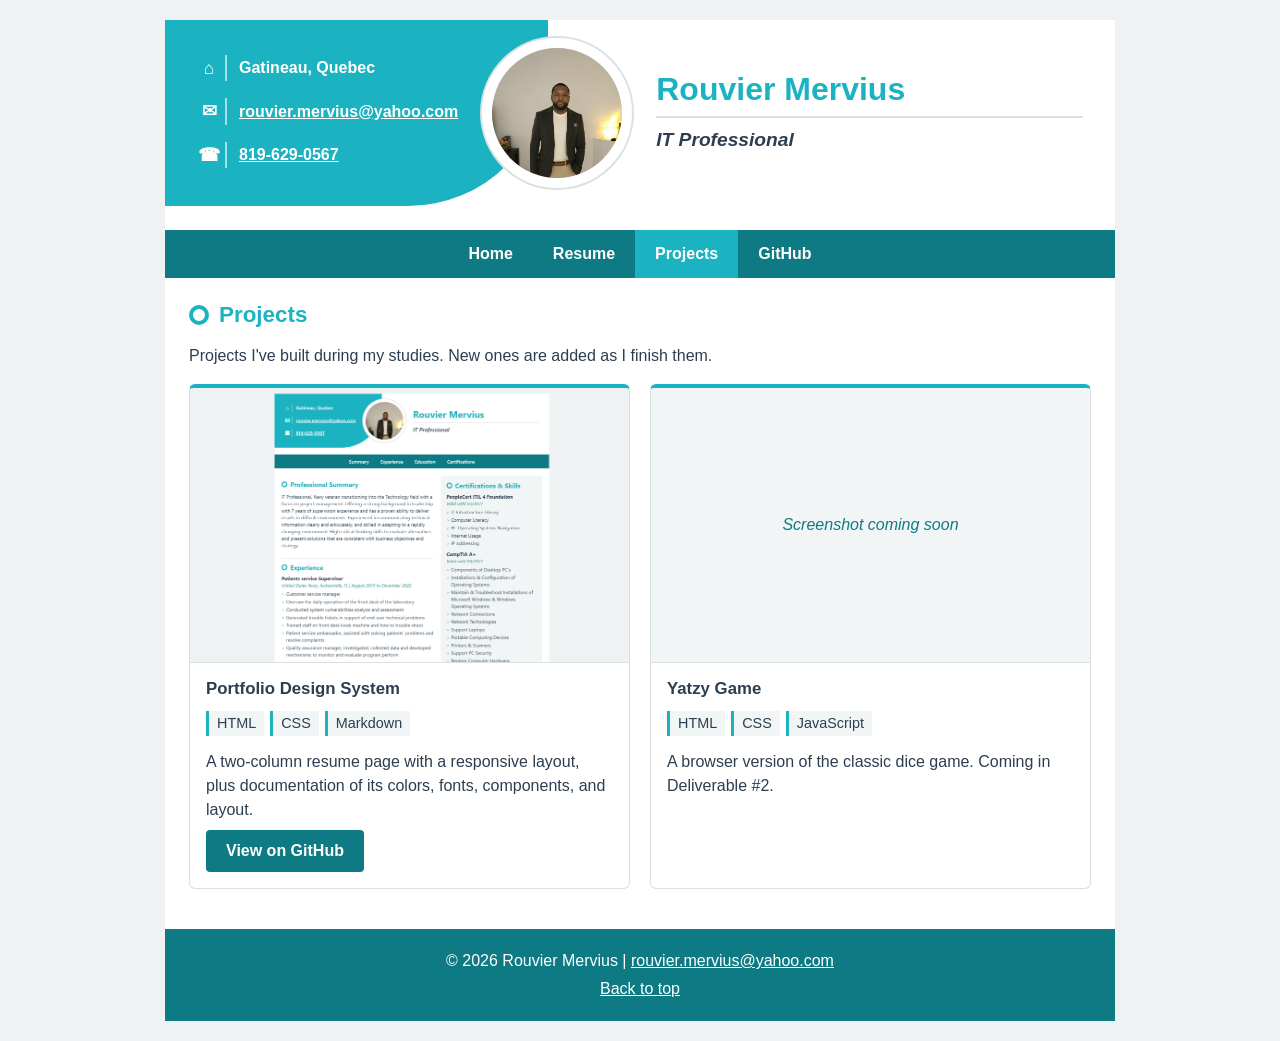
==== projects.html @ be3dce97 "Portfolio: add home, resume, and projects pages" ====
<!DOCTYPE html>
<html lang="en">
<head>
    <meta charset="UTF-8">
    <meta name="viewport" content="width=device-width, initial-scale=1.0">
    <title>Rouvier Mervius | Projects</title>
    <link rel="stylesheet" href="styles.css">
</head>
<body>
<div class="page" id="top">

    <!-- Header: contact panel, photo, name -->
    <header class="header">
        <ul class="contact">
            <li><span class="icon" aria-hidden="true">&#8962;</span>Gatineau, Quebec</li>
            <li><span class="icon" aria-hidden="true">&#9993;</span><a href="mailto:rouvier.mervius@yahoo.com">rouvier.mervius@yahoo.com</a></li>
            <li><span class="icon" aria-hidden="true">&#9742;</span><a href="tel:+18196290567">819-629-0567</a></li>
        </ul>

        <div class="photo">
            <img src="photo.jpg" alt="Rouvier Mervius">
        </div>

        <div class="name-block">
            <h1>Rouvier Mervius</h1>
            <p>IT Professional</p>
        </div>
    </header>

    <nav class="nav" aria-label="Main">
        <ul>
            <li><a href="index.html">Home</a></li>
            <li><a href="resume.html">Resume</a></li>
            <li><a href="projects.html" aria-current="page">Projects</a></li>
            <li><a href="https://github.com/2Kbest">GitHub</a></li>
        </ul>
    </nav>

    <main class="content">
        <section>
            <h2>Projects</h2>
            <p class="intro">Projects I've built during my studies. New ones are added as I finish them.</p>

            <div class="cards">
                <!-- Project card: copy this whole <article> to add a new project -->
                <article class="card">
                    <img src="desktop.png" alt="Screenshot of my portfolio resume page">
                    <div class="card-body">
                        <h3>Portfolio Design System</h3>
                        <ul class="tags">
                            <li>HTML</li>
                            <li>CSS</li>
                            <li>Markdown</li>
                        </ul>
                        <p>A two-column resume page with a responsive layout, plus documentation of its colors, fonts, components, and layout.</p>
                        <a class="btn" href="https://github.com/2Kbest/portfolio-the-project-">View on GitHub</a>
                    </div>
                </article>

                <article class="card">
                    <div class="card-placeholder">Screenshot coming soon</div>
                    <div class="card-body">
                        <h3>Yatzy Game</h3>
                        <ul class="tags">
                            <li>HTML</li>
                            <li>CSS</li>
                            <li>JavaScript</li>
                        </ul>
                        <p>A browser version of the classic dice game. Coming in Deliverable #2.</p>
                    </div>
                </article>
            </div>
        </section>
    </main>

    <footer class="footer">
        <p>&copy; 2026 Rouvier Mervius | <a href="mailto:rouvier.mervius@yahoo.com">rouvier.mervius@yahoo.com</a></p>
        <p><a href="#top">Back to top</a></p>
    </footer>

</div>
</body>
</html>
---- styles.css ----
/* ===== COLORS: change these to try a new look ===== */
:root {
    --main: #1bb3c1;        /* header panel, headings, markers */
    --main-dark: #0e7a84;   /* links and dates */
    --background: #eef2f3;  /* behind the page */

    --text: #2c3e50;
    --muted: #6b7378;
    --shade: #f2f5f6;
    --line: #d9e1e3;
}

* {
    box-sizing: border-box;
}

body {
    margin: 0;
    padding: 20px;
    font-family: "Segoe UI", Arial, sans-serif;
    color: var(--text);
    background: var(--background);
}

a {
    color: var(--main-dark);
}

.page {
    max-width: 950px;
    margin: 0 auto;
    background: #fff;
}

/* ===== Header ===== */
.header {
    display: grid;
    grid-template-columns: auto auto 1fr;
    align-items: center;
    gap: 24px;
    padding-right: 32px;
}

.contact {
    list-style: none;
    margin: 0;
    padding: 28px 90px 28px 28px;
    background: var(--main);
    color: #fff;
    border-radius: 0 0 140px 0;
}

.contact li {
    display: flex;
    align-items: center;
    gap: 12px;
    padding: 7px 0;
    font-weight: 600;
}

.contact a {
    color: #fff;
}

.icon {
    width: 34px;
    border-right: 2px solid rgba(255, 255, 255, 0.6);
    text-align: center;
    font-size: 1.1rem;
    flex-shrink: 0;
}

.photo {
    width: 150px;
    height: 150px;
    margin-left: -90px;
    border-radius: 50%;
    border: 10px solid #fff;
    box-shadow: 0 0 0 2px var(--line);
    background: var(--shade);
    display: grid;
    place-items: center;
    overflow: hidden;
}

.photo span {
    font-size: 2.6rem;
    font-weight: 700;
    color: var(--main-dark);
}

.photo img {
    width: 100%;
    height: 100%;
    object-fit: cover;
}

h1 {
    margin: 0;
    font-size: 2rem;
    color: var(--main);
}

.name-block p {
    margin: 8px 0 0;
    padding-top: 8px;
    border-top: 2px solid var(--line);
    font-size: 1.2rem;
    font-weight: 600;
    font-style: italic;
}

/* ===== Nav ===== */
.nav {
    background: var(--main-dark);
    margin-top: 24px;
}

.nav ul {
    display: flex;
    justify-content: center;
    flex-wrap: wrap;
    margin: 0;
}

.nav li {
    padding: 0;
    margin: 0;
}

.nav li::before {
    content: none;
}

.nav a {
    display: block;
    padding: 12px 20px;
    color: #fff;
    font-weight: 600;
    text-decoration: none;
}

.nav a:hover,
.nav a:focus-visible {
    background: var(--main);
}

.nav a[aria-current="page"] {
    background: var(--main);
}

/* ===== Buttons ===== */
.btn {
    display: inline-block;
    padding: 10px 18px;
    border: 2px solid var(--main-dark);
    border-radius: 4px;
    background: var(--main-dark);
    color: #fff;
    font-weight: 600;
    text-decoration: none;
}

.btn:hover,
.btn:focus-visible {
    background: var(--main);
    border-color: var(--main);
}

.btn-outline {
    background: #fff;
    color: var(--main-dark);
}

.btn-outline:hover,
.btn-outline:focus-visible {
    color: #fff;
}

.btn-row {
    display: flex;
    flex-wrap: wrap;
    gap: 12px;
    margin-top: 16px;
}

/* ===== One-column pages (Home, Projects) ===== */
.content {
    padding: 8px 24px 24px;
}

.content section:last-child {
    border-bottom: none;
}

.intro {
    max-width: 70ch;
}

/* ===== Cards (recurring component) ===== */
.cards {
    display: grid;
    grid-template-columns: repeat(auto-fit, minmax(250px, 1fr));
    gap: 20px;
    margin-top: 12px;
}

.card {
    display: flex;
    flex-direction: column;
    border: 1px solid var(--line);
    border-top: 4px solid var(--main);
    border-radius: 6px;
    overflow: hidden;
    background: #fff;
}

.card img,
.card-placeholder {
    display: block;
    width: 100%;
    aspect-ratio: 16 / 10;
    object-fit: cover;
    object-position: top;
    border-bottom: 1px solid var(--line);
}

.card-placeholder {
    display: grid;
    place-items: center;
    background: var(--shade);
    color: var(--main-dark);
    font-style: italic;
}

.card-body {
    display: flex;
    flex-direction: column;
    gap: 8px;
    flex: 1;
    padding: 16px;
}

.card-body p {
    margin: 0;
}

.card-body .btn {
    margin-top: auto;
    align-self: flex-start;
}

.card .tags li {
    background: var(--shade);
}

/* ===== Two columns ===== */
.columns {
    display: grid;
    grid-template-columns: 3fr 2fr;
    gap: 24px;
    padding: 24px;
}

.col-shaded {
    background: var(--shade);
    padding: 4px 20px;
    border-radius: 6px;
}

section {
    padding: 16px 0;
    border-bottom: 2px solid var(--line);
}

.col section:last-child {
    border-bottom: none;
}

h2 {
    display: flex;
    align-items: center;
    gap: 10px;
    margin: 0 0 12px;
    font-size: 1.4rem;
    color: var(--main);
}

h2::before {
    content: "";
    width: 12px;
    height: 12px;
    border: 4px solid var(--main);
    border-radius: 50%;
}

h3 {
    margin: 0;
    font-size: 1.05rem;
}

.entry {
    margin-bottom: 14px;
}

.meta {
    margin: 2px 0 6px;
    color: var(--main-dark);
    font-style: italic;
    font-size: 0.95rem;
}

p, li {
    font-size: 1rem;
    line-height: 1.5;
}

/* Lists with the template's arrow markers */
ul {
    margin: 4px 0 0;
    padding-left: 0;
    list-style: none;
}

li {
    position: relative;
    padding-left: 16px;
    margin-bottom: 3px;
}

li::before {
    content: "\203A";
    position: absolute;
    left: 2px;
    color: var(--main);
    font-weight: 700;
}

li ul {
    margin-top: 6px;
}

/* Short items (TCP/IP, LAN, ...) shown as small tags */
.tags {
    display: flex;
    flex-wrap: wrap;
    gap: 6px;
    margin-bottom: 6px;
}

.tags li {
    padding: 2px 8px;
    margin: 0;
    background: #fff;
    border-left: 3px solid var(--main);
    font-size: 0.9rem;
}

.tags li::before {
    content: none;
}

/* Header icons are inside .contact li, so skip the arrows there */
.contact li {
    padding-left: 0;
}

.contact li::before {
    content: none;
}

/* ===== Footer ===== */
.footer {
    background: var(--main-dark);
    color: #fff;
    text-align: center;
    padding: 16px;
}

.footer p {
    margin: 4px 0;
}

.footer a {
    color: #fff;
}

/* ===== Phones and small screens ===== */
@media (max-width: 700px) {
    body {
        padding: 10px;
    }

    .header {
        grid-template-columns: 1fr;
        padding: 0 0 16px;
        text-align: center;
    }

    .photo {
        order: 1;
        margin: 24px auto 0;
    }

    .name-block {
        order: 2;
        padding: 0 16px;
    }

    .contact {
        order: 3;
        padding: 20px;
        border-radius: 0 0 50px 50px;
    }

    .contact li {
        justify-content: center;
    }

    .nav ul {
        flex-direction: column;
        text-align: center;
    }

    .content {
        padding: 8px 16px 16px;
    }

    .columns {
        grid-template-columns: 1fr;
        padding: 16px;
    }

    h1 {
        font-size: 1.5rem;
    }

    h2 {
        font-size: 1.3rem;
    }

    h3 {
        font-size: 1.1rem;
    }
}
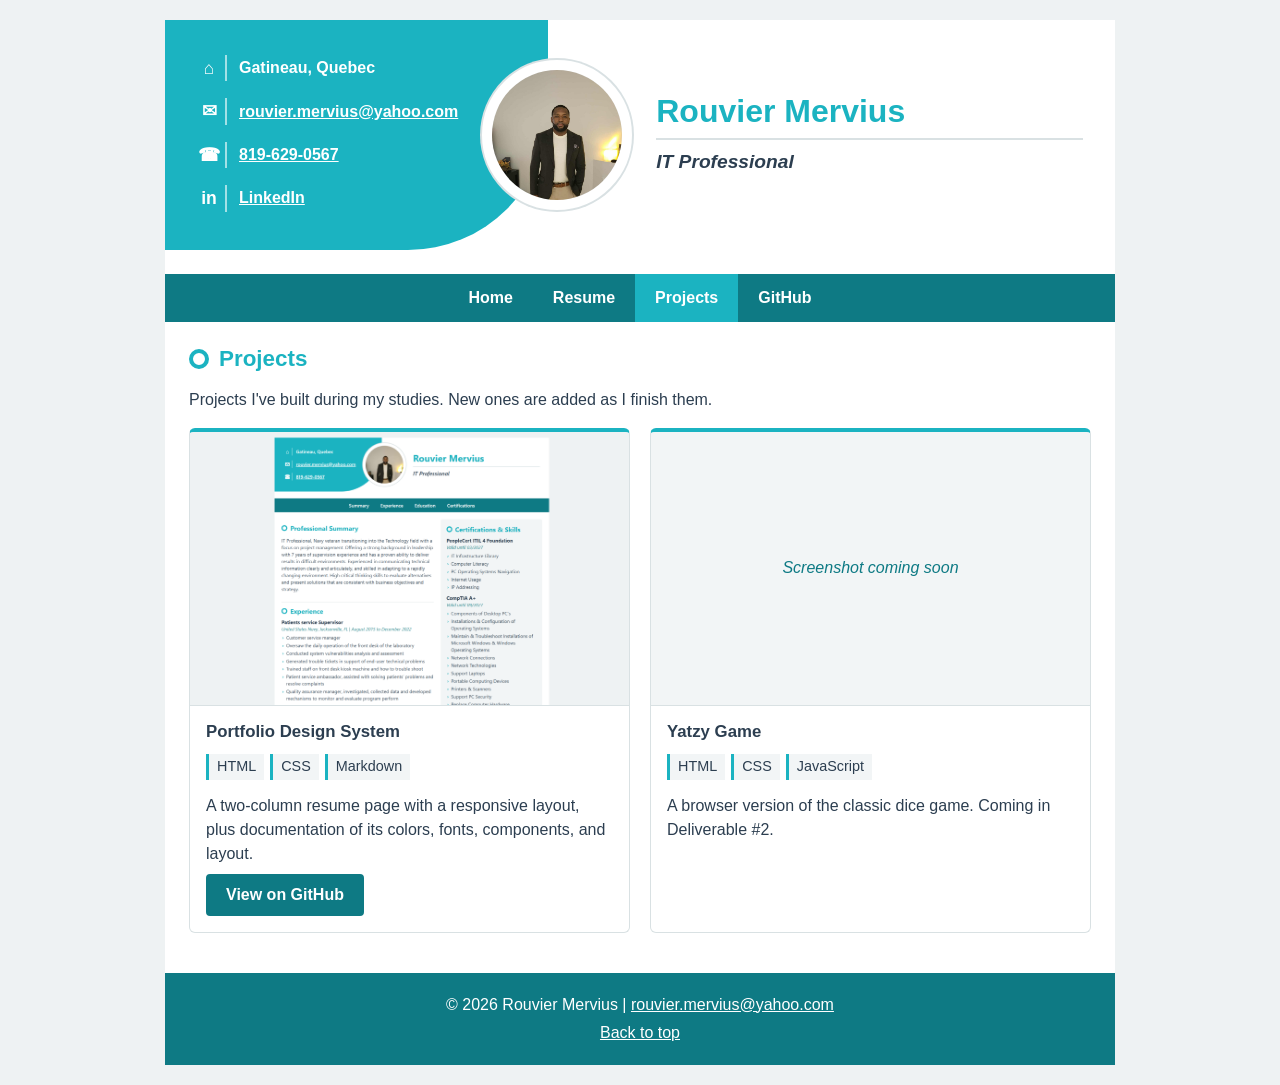
==== commit 333f1037: "Add LinkedIn link (review feedback)" ====
--- a/projects.html
+++ b/projects.html
@@ -15,6 +15,7 @@
             <li><span class="icon" aria-hidden="true">&#8962;</span>Gatineau, Quebec</li>
             <li><span class="icon" aria-hidden="true">&#9993;</span><a href="mailto:rouvier.mervius@yahoo.com">rouvier.mervius@yahoo.com</a></li>
             <li><span class="icon" aria-hidden="true">&#9742;</span><a href="tel:+18196290567">819-629-0567</a></li>
+            <li><span class="icon" aria-hidden="true">in</span><a href="https://www.linkedin.com/in/rouvier-mervius" target="_blank" rel="noopener">LinkedIn</a></li>
         </ul>
 
         <div class="photo">
@@ -53,7 +54,7 @@
                             <li>Markdown</li>
                         </ul>
                         <p>A two-column resume page with a responsive layout, plus documentation of its colors, fonts, components, and layout.</p>
-                        <a class="btn" href="https://github.com/2Kbest/portfolio-the-project-">View on GitHub</a>
+                        <a class="btn" href="https://github.com/2Kbest/portfolio-the-project-" target="_blank" rel="noopener">View on GitHub</a>
                     </div>
                 </article>
 
